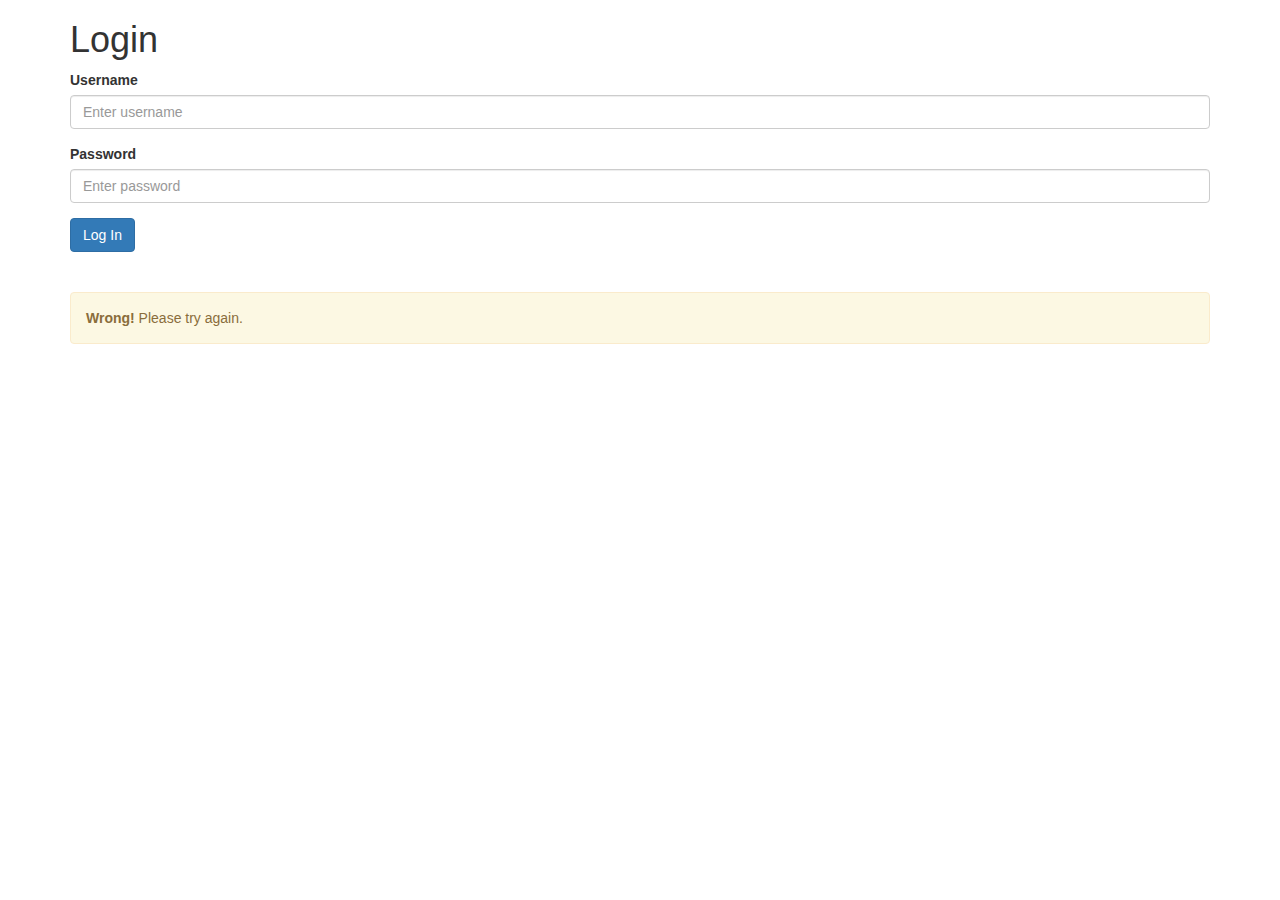
==== templates/fail.html @ 8afe1a1d "made a sign up page which still has some bugs." ====
<!DOCTYPE html>
<html>
<head>
  <title>Login Form</title>
  <!-- Latest compiled and minified CSS -->
  <link rel="stylesheet" href="https://maxcdn.bootstrapcdn.com/bootstrap/3.4.1/css/bootstrap.min.css">
  <!-- jQuery library -->
  <script src="https://ajax.googleapis.com/ajax/libs/jquery/3.5.1/jquery.min.js"></script>
  <!-- Latest compiled JavaScript -->
  <script src="https://maxcdn.bootstrapcdn.com/bootstrap/3.4.1/js/bootstrap.min.js"></script>
</head>
<body>

  <div class="container">
    <h1>Login</h1>
    <form method = 'POST'>
      <div class="form-group">
        <label for="username">Username</label>
        <input type="text" class="form-control" id="username" name = 'username' placeholder="Enter username" required>
      </div>

      <div class="form-group">
        <label for="password">Password</label>
        <input type="password" name = 'password' class="form-control" id="password" placeholder="Enter password" required>
      </div>

      <button type="submit" class="btn btn-primary">Log In</button>
    </form>
    <br>
    <br>
    <div class="alert alert-warning" role="alert">
        <strong>Wrong!</strong> Please try again.
        </div>

</body>
</html>
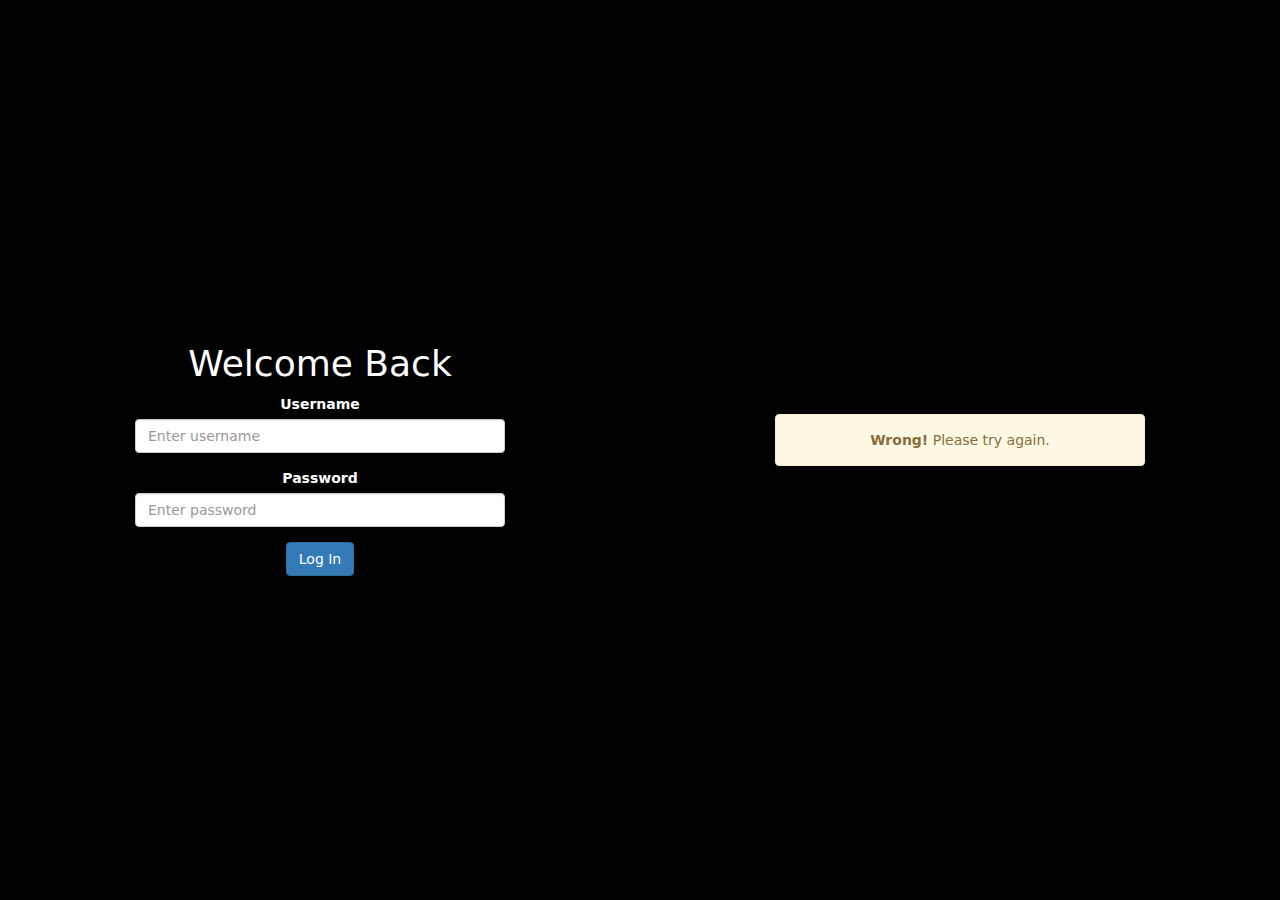
==== commit c3dbe316: "updated login page. still some bugs" ====
--- a/templates/fail.html
+++ b/templates/fail.html
@@ -8,29 +8,45 @@
   <script src="https://ajax.googleapis.com/ajax/libs/jquery/3.5.1/jquery.min.js"></script>
   <!-- Latest compiled JavaScript -->
   <script src="https://maxcdn.bootstrapcdn.com/bootstrap/3.4.1/js/bootstrap.min.js"></script>
+  <style>
+    body {
+      display: flex;
+      align-items: center;
+      justify-content: center;
+      min-height: 100vh;
+      background-color: black;
+      color: white;
+      font-family: system-ui, -apple-system, BlinkMacSystemFont, 'Segoe UI', Roboto, Oxygen, Ubuntu, Cantarell, 'Open Sans', 'Helvetica Neue', sans-serif;
+    }
+    .container {
+      max-width: 400px;
+      text-align: center;
+    }
+  </style>
 </head>
 <body>
-
-  <div class="container">
-    <h1>Login</h1>
-    <form method = 'POST'>
+  <div class="container text-center">
+    <h1 class="mt-5 mb-4">Welcome Back</h1> <!-- add margin top and bottom for better spacing -->
+    <form method="POST">
       <div class="form-group">
         <label for="username">Username</label>
-        <input type="text" class="form-control" id="username" name = 'username' placeholder="Enter username" required>
+        <input type="text" class="form-control" id="username" name="username" placeholder="Enter username" required>
       </div>
 
       <div class="form-group">
         <label for="password">Password</label>
-        <input type="password" name = 'password' class="form-control" id="password" placeholder="Enter password" required>
+        <input type="password" name="password" class="form-control" id="password" placeholder="Enter password" required>
       </div>
 
       <button type="submit" class="btn btn-primary">Log In</button>
     </form>
-    <br>
-    <br>
+  </div>
+
+  <div class="container mt-5 text-center">
     <div class="alert alert-warning" role="alert">
-        <strong>Wrong!</strong> Please try again.
-        </div>
+      <strong>Wrong!</strong> Please try again.
+    </div>
+  </div>
 
 </body>
-</html>+</html>
